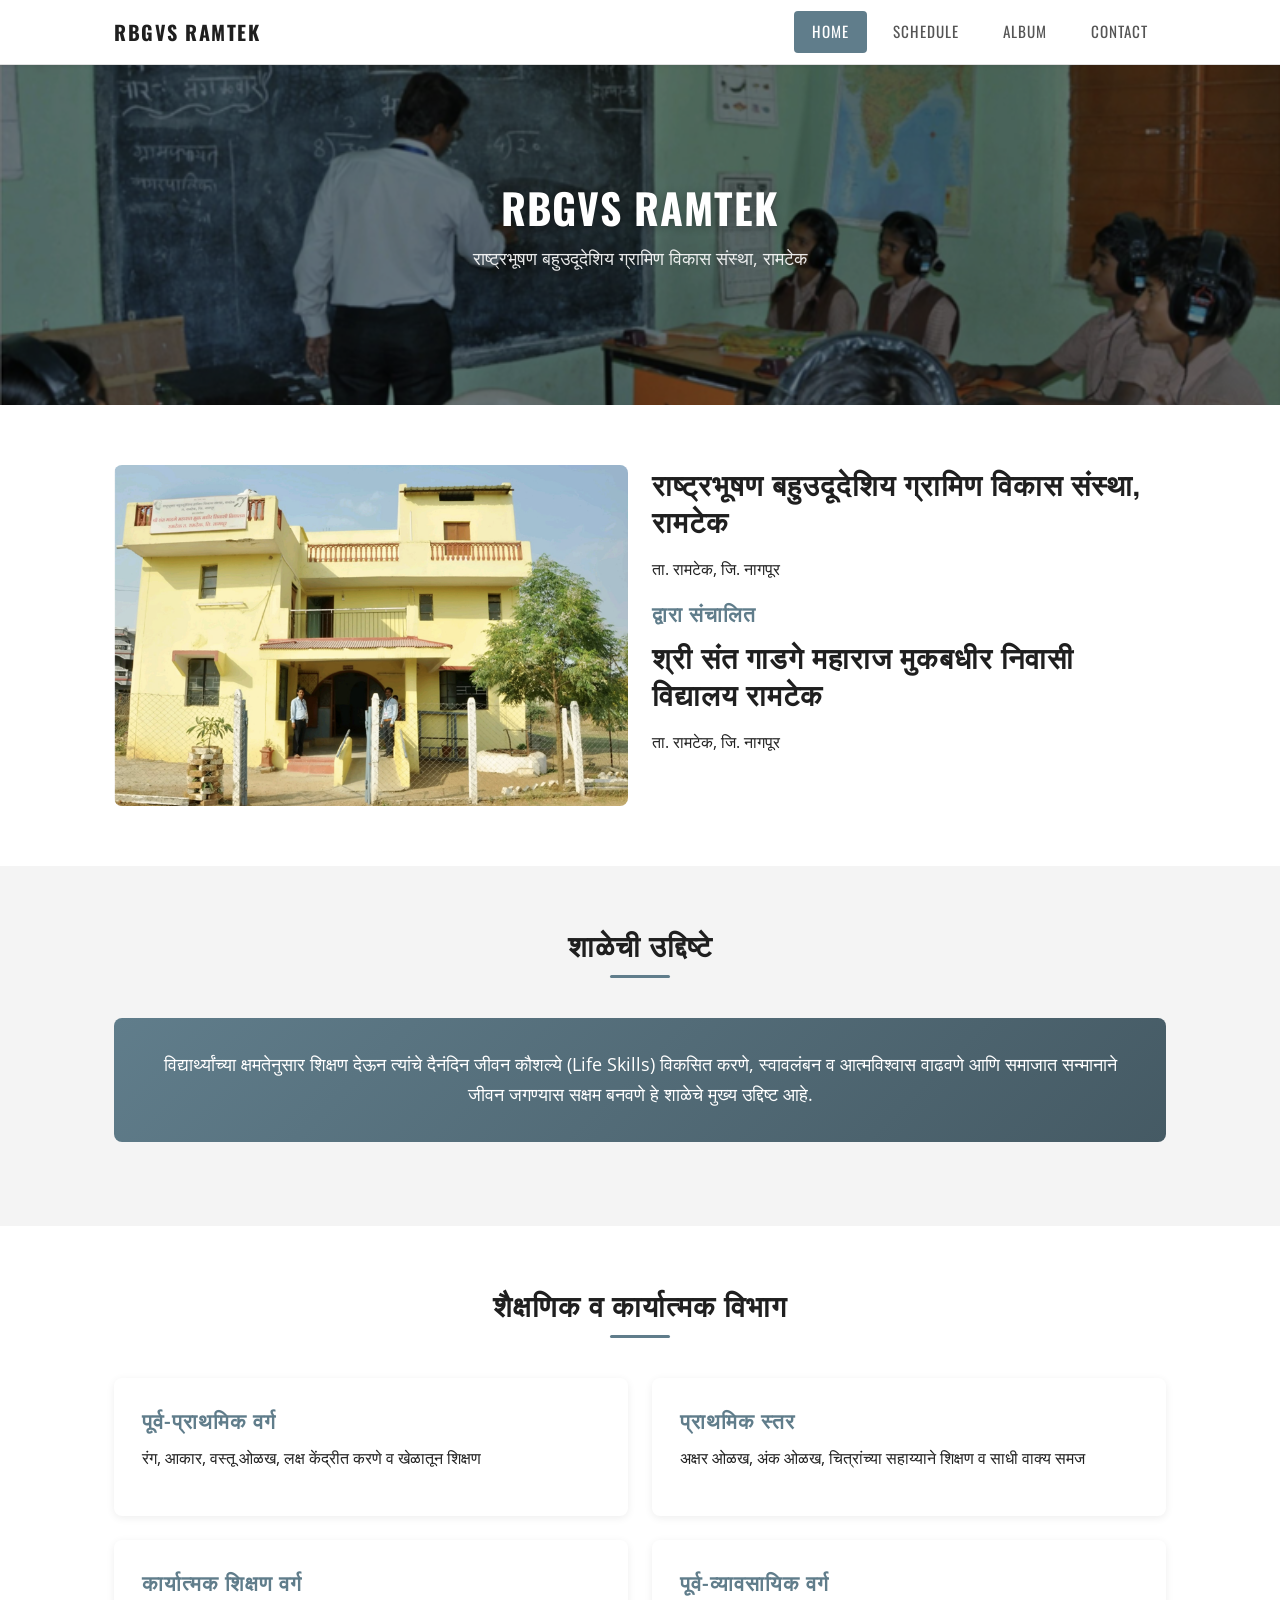
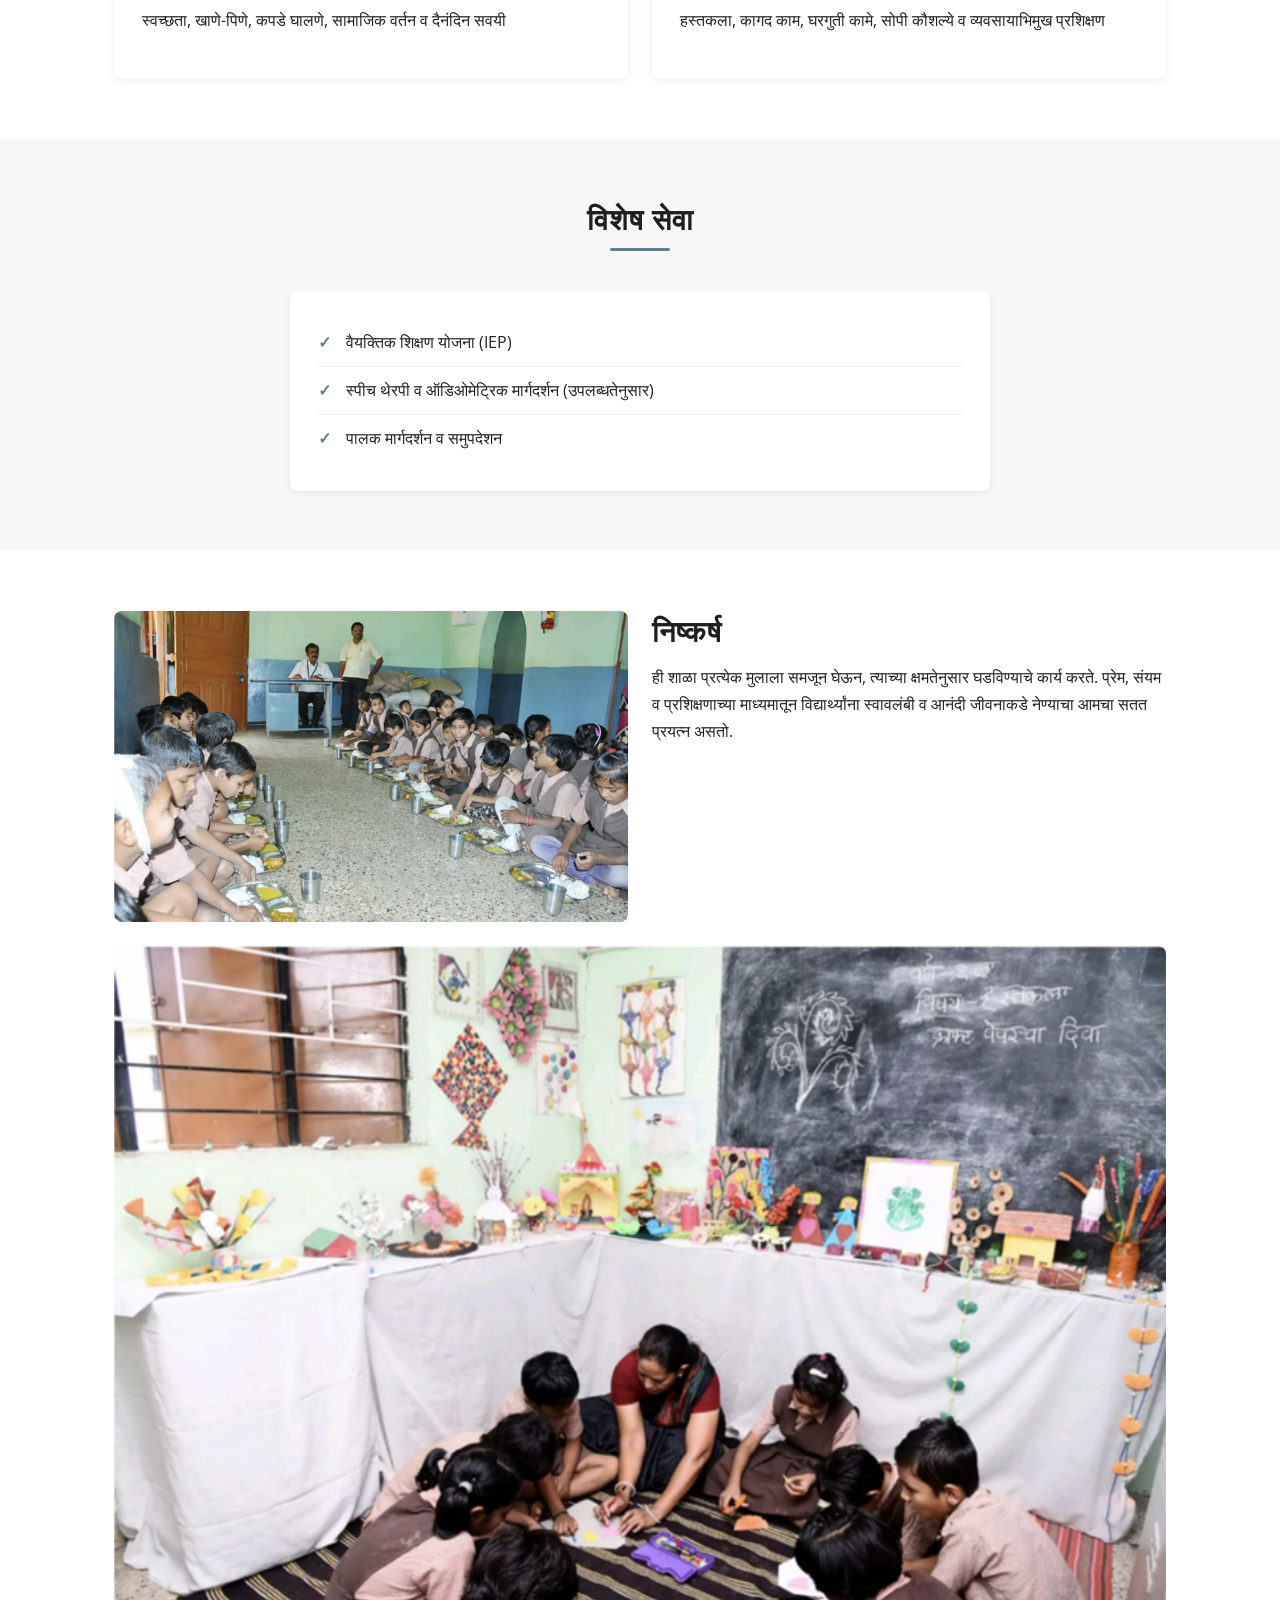
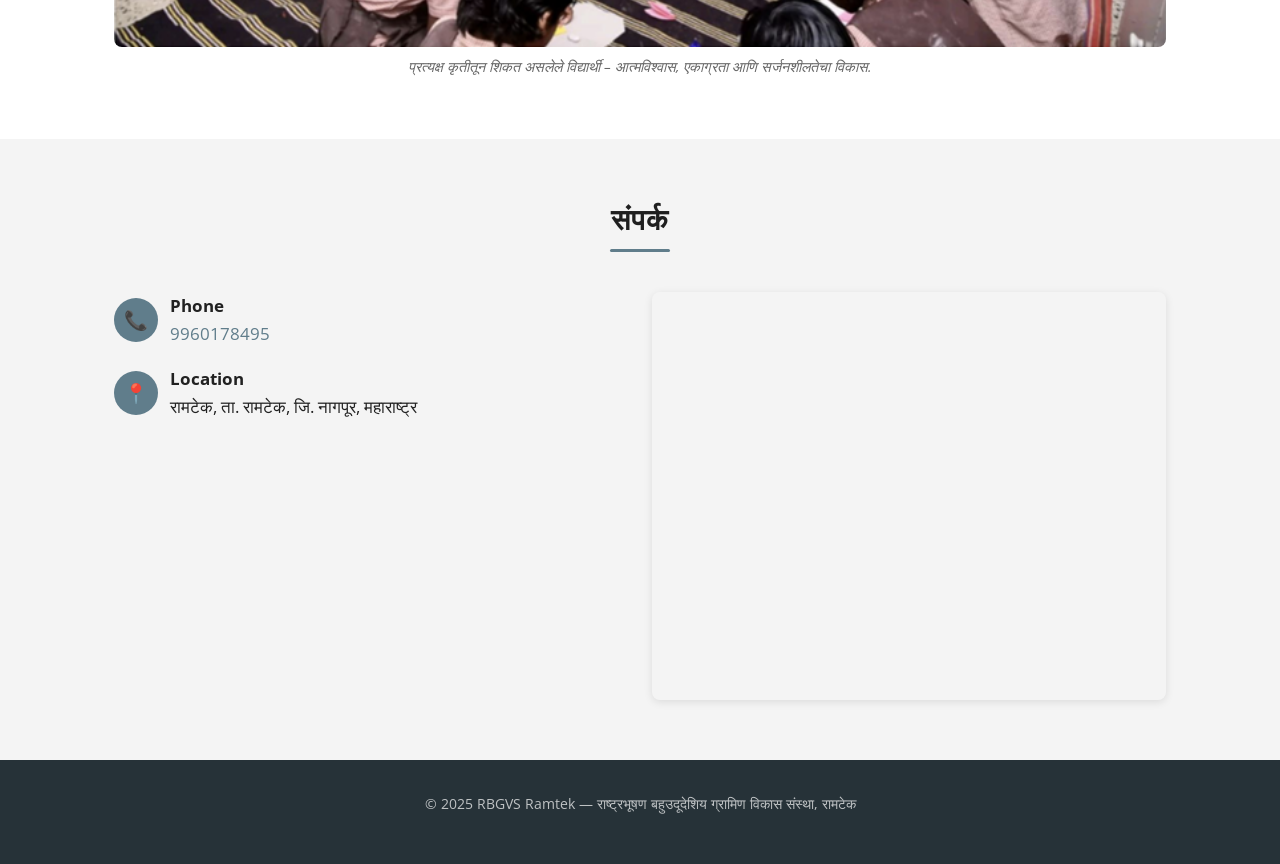
==== index.html @ 80c4b429 "init" ====
<!DOCTYPE html>
<html lang="mr">
<head>
  <meta charset="UTF-8">
  <meta name="viewport" content="width=device-width, initial-scale=1.0">
  <title>RBGVS Ramtek — Home</title>
  <meta name="description" content="राष्ट्रभूषण बहुउदूदेशिय ग्रामिण विकास संस्था, रामटेक — श्री संत गाडगे महाराज मुकबधीर निवासी विद्यालय">
  <meta property="og:title" content="RBGVS Ramtek">
  <meta property="og:image" content="https://lh3.googleusercontent.com/sitesv/[base64]w1280">
  <link rel="preconnect" href="https://fonts.googleapis.com">
  <link rel="preconnect" href="https://fonts.gstatic.com" crossorigin>
  <link href="https://fonts.googleapis.com/css2?family=Oswald:wght@400;600;700&family=Open+Sans:wght@400;600;700&display=swap" rel="stylesheet">
  <link rel="stylesheet" href="css/style.css">
</head>
<body>

  <!-- Navigation -->
  <nav class="navbar">
    <div class="container">
      <a href="index.html" class="navbar-brand">RBGVS Ramtek</a>
      <button class="nav-toggle" aria-label="Toggle navigation" onclick="document.querySelector('.nav-links').classList.toggle('open')">☰</button>
      <ul class="nav-links">
        <li><a href="index.html" class="active">Home</a></li>
        <li><a href="schedule.html">Schedule</a></li>
        <li><a href="album.html">Album</a></li>
        <li><a href="contact.html">Contact</a></li>
      </ul>
    </div>
  </nav>

  <!-- Hero Section -->
  <section class="hero" style="background-image: url('1.png');">
    <div class="hero-content">
      <h1>RBGVS Ramtek</h1>
      <p>राष्ट्रभूषण बहुउदूदेशिय ग्रामिण विकास संस्था, रामटेक</p>
    </div>
  </section>

  <!-- About Section -->
  <section class="section">
    <div class="container">
      <div class="grid-2">
        <div>
          <img src="2.png" alt="RBGVS Ramtek" style="border-radius: 8px;">
        </div>
        <div>
          <h2>राष्ट्रभूषण बहुउदूदेशिय ग्रामिण विकास संस्था, रामटेक</h2>
          <p>ता. रामटेक, जि. नागपूर</p>
          <h3 style="text-transform: none; color: #607D8B;">द्वारा संचालित</h3>
          <h2>श्री संत गाडगे महाराज मुकबधीर निवासी विद्यालय रामटेक</h2>
          <p>ता. रामटेक, जि. नागपूर</p>
        </div>
      </div>
    </div>
  </section>

  <!-- School Objectives -->
  <section class="section section--grey">
    <div class="container">
      <h2 class="section-title">शाळेची उद्दिष्टे</h2>
      <div class="highlight-box mb-3">
        <p style="font-size: 1.1rem; margin-bottom: 0;">
          विद्यार्थ्यांच्या क्षमतेनुसार शिक्षण देऊन त्यांचे दैनंदिन जीवन कौशल्ये (Life Skills) विकसित करणे, स्वावलंबन व आत्मविश्वास वाढवणे आणि समाजात सन्मानाने जीवन जगण्यास सक्षम बनवणे हे शाळेचे मुख्य उद्दिष्ट आहे.
        </p>
      </div>
    </div>
  </section>

  <!-- Academic & Functional Departments -->
  <section class="section">
    <div class="container">
      <h2 class="section-title">शैक्षणिक व कार्यात्मक विभाग</h2>
      <div class="grid-2">
        <div class="card">
          <h3>पूर्व-प्राथमिक वर्ग</h3>
          <p>रंग, आकार, वस्तू ओळख, लक्ष केंद्रीत करणे व खेळातून शिक्षण</p>
        </div>
        <div class="card">
          <h3>प्राथमिक स्तर</h3>
          <p>अक्षर ओळख, अंक ओळख, चित्रांच्या सहाय्याने शिक्षण व साधी वाक्य समज</p>
        </div>
        <div class="card">
          <h3>कार्यात्मक शिक्षण वर्ग</h3>
          <p>स्वच्छता, खाणे-पिणे, कपडे घालणे, सामाजिक वर्तन व दैनंदिन सवयी</p>
        </div>
        <div class="card">
          <h3>पूर्व-व्यावसायिक वर्ग</h3>
          <p>हस्तकला, कागद काम, घरगुती कामे, सोपी कौशल्ये व व्यवसायाभिमुख प्रशिक्षण</p>
        </div>
      </div>
    </div>
  </section>

  <!-- Special Services -->
  <section class="section section--light">
    <div class="container">
      <h2 class="section-title">विशेष सेवा</h2>
      <div class="card" style="max-width: 700px; margin: 0 auto;">
        <ul class="styled-list">
          <li>वैयक्तिक शिक्षण योजना (IEP)</li>
          <li>स्पीच थेरपी व ऑडिओमेट्रिक मार्गदर्शन (उपलब्धतेनुसार)</li>
          <li>पालक मार्गदर्शन व समुपदेशन</li>
        </ul>
      </div>
    </div>
  </section>

  <!-- Image + Conclusion -->
  <section class="section">
    <div class="container">
      <div class="grid-2">
        <div>
          <img src="3.png" alt="विद्यार्थी शिक्षण" style="border-radius: 8px;">
        </div>
        <div>
          <h2>निष्कर्ष</h2>
          <p>
            ही शाळा प्रत्येक मुलाला समजून घेऊन, त्याच्या क्षमतेनुसार घडविण्याचे कार्य करते. प्रेम, संयम व प्रशिक्षणाच्या माध्यमातून विद्यार्थ्यांना स्वावलंबी व आनंदी जीवनाकडे नेण्याचा आमचा सतत प्रयत्न असतो.
          </p>
        </div>
      </div>
      <div class="mt-3">
        <figure>
          <img src="4.png" alt="विद्यार्थी कृती" style="border-radius: 8px; width: 100%;">
          <figcaption class="gallery-caption">
            प्रत्यक्ष कृतीतून शिकत असलेले विद्यार्थी – आत्मविश्वास, एकाग्रता आणि सर्जनशीलतेचा विकास.
          </figcaption>
        </figure>
      </div>
    </div>
  </section>

  <!-- Contact & Map -->
  <section class="section section--grey">
    <div class="container">
      <h2 class="section-title">संपर्क</h2>
      <div class="grid-2">
        <div class="contact-info">
          <div class="contact-item">
            <span class="contact-icon">📞</span>
            <div>
              <strong>Phone</strong><br>
              <a href="tel:9960178495">9960178495</a>
            </div>
          </div>
          <div class="contact-item">
            <span class="contact-icon">📍</span>
            <div>
              <strong>Location</strong><br>
              रामटेक, ता. रामटेक, जि. नागपूर, महाराष्ट्र
            </div>
          </div>
        </div>
        <div class="map-container">
          <iframe src="https://maps.google.com/maps?hl=en-US&q=21.395477,79.309905&z=17&output=embed" allowfullscreen loading="lazy" referrerpolicy="no-referrer-when-downgrade"></iframe>
        </div>
      </div>
    </div>
  </section>

  <!-- Footer -->
  <footer class="footer">
    <div class="container">
      <p>&copy; 2025 RBGVS Ramtek — राष्ट्रभूषण बहुउदूदेशिय ग्रामिण विकास संस्था, रामटेक</p>
    </div>
  </footer>

</body>
</html>
---- css/style.css ----
/* ========================================
   RBGVS Ramtek — Static Site Stylesheet
   Theme: Impression (Google Sites recreation)
   Fonts: Oswald + Open Sans
   Primary Color: #607D8B (Blue Grey)
   ======================================== */

/* --- Reset & Base --- */
*, *::before, *::after {
  box-sizing: border-box;
  margin: 0;
  padding: 0;
}

html {
  scroll-behavior: smooth;
}

body {
  font-family: 'Open Sans', Arial, sans-serif;
  font-size: 16px;
  line-height: 1.7;
  color: #212121;
  background-color: #fff;
}

a {
  color: #607D8B;
  text-decoration: none;
  transition: color 0.2s;
}

a:hover {
  color: #455A64;
  text-decoration: underline;
}

img {
  max-width: 100%;
  height: auto;
  display: block;
}

/* --- Typography --- */
h1, h2, h3, h4, h5 {
  font-family: 'Oswald', Arial, sans-serif;
  text-transform: uppercase;
  letter-spacing: 1px;
  color: #1F1F1F;
  line-height: 1.3;
}

h1 { font-size: 2.4rem; font-weight: 700; }
h2 { font-size: 1.8rem; font-weight: 600; margin-bottom: 1rem; }
h3 { font-size: 1.3rem; font-weight: 600; margin-bottom: 0.75rem; }

p {
  margin-bottom: 1rem;
}

/* --- Layout --- */
.container {
  max-width: 1100px;
  margin: 0 auto;
  padding: 0 24px;
}

/* --- Navigation --- */
.navbar {
  background-color: #fff;
  border-bottom: 1px solid #e0e0e0;
  position: sticky;
  top: 0;
  z-index: 100;
  box-shadow: 0 2px 4px rgba(0,0,0,0.06);
}

.navbar .container {
  display: flex;
  align-items: center;
  justify-content: space-between;
  height: 64px;
}

.navbar-brand {
  font-family: 'Oswald', Arial, sans-serif;
  font-size: 1.25rem;
  font-weight: 700;
  text-transform: uppercase;
  letter-spacing: 1.5px;
  color: #1F1F1F;
}

.navbar-brand:hover {
  color: #607D8B;
  text-decoration: none;
}

.nav-links {
  display: flex;
  list-style: none;
  gap: 8px;
}

.nav-links a {
  display: block;
  padding: 8px 18px;
  font-family: 'Oswald', Arial, sans-serif;
  font-size: 0.95rem;
  font-weight: 400;
  text-transform: uppercase;
  letter-spacing: 1px;
  color: #555;
  border-radius: 4px;
  transition: background 0.2s, color 0.2s;
}

.nav-links a:hover,
.nav-links a.active {
  background-color: #607D8B;
  color: #fff;
  text-decoration: none;
}

/* Mobile nav toggle */
.nav-toggle {
  display: none;
  background: none;
  border: none;
  font-size: 1.6rem;
  cursor: pointer;
  color: #1F1F1F;
  padding: 4px;
}

/* --- Hero Section --- */
.hero {
  position: relative;
  min-height: 340px;
  display: flex;
  align-items: center;
  justify-content: center;
  text-align: center;
  background-size: cover;
  background-position: center;
  overflow: hidden;
}

.hero::before {
  content: '';
  position: absolute;
  inset: 0;
  background: rgba(0,0,0,0.5);
}

.hero-content {
  position: relative;
  z-index: 1;
  padding: 40px 24px;
  max-width: 800px;
}

.hero h1 {
  color: #fff;
  font-size: 2.6rem;
  margin-bottom: 0.5rem;
  text-shadow: 0 2px 8px rgba(0,0,0,0.3);
}

.hero p {
  color: rgba(255,255,255,0.9);
  font-size: 1.15rem;
}

/* --- Sections --- */
.section {
  padding: 60px 0;
}

.section--grey {
  background-color: #F4F4F4;
}

.section--light {
  background-color: #F7F7F7;
}

.section-title {
  text-align: center;
  margin-bottom: 2.5rem;
  position: relative;
}

.section-title::after {
  content: '';
  display: block;
  width: 60px;
  height: 3px;
  background: #607D8B;
  margin: 12px auto 0;
  border-radius: 2px;
}

/* --- Cards / Boxes --- */
.card {
  background: #fff;
  border-radius: 8px;
  padding: 28px;
  box-shadow: 0 2px 8px rgba(0,0,0,0.07);
  transition: transform 0.2s, box-shadow 0.2s;
}

.card:hover {
  transform: translateY(-2px);
  box-shadow: 0 4px 16px rgba(0,0,0,0.1);
}

.card h3 {
  color: #607D8B;
}

/* --- Grid Layouts --- */
.grid-2 {
  display: grid;
  grid-template-columns: repeat(2, 1fr);
  gap: 24px;
}

.grid-3 {
  display: grid;
  grid-template-columns: repeat(3, 1fr);
  gap: 24px;
}

/* --- Image Gallery --- */
.gallery {
  display: grid;
  grid-template-columns: repeat(auto-fill, minmax(280px, 1fr));
  gap: 20px;
}

.gallery img {
  width: 100%;
  height: 240px;
  object-fit: cover;
  border-radius: 8px;
  box-shadow: 0 2px 8px rgba(0,0,0,0.1);
  transition: transform 0.3s;
}

.gallery img:hover {
  transform: scale(1.02);
}

.gallery-caption {
  text-align: center;
  font-size: 0.9rem;
  color: #666;
  margin-top: 8px;
  font-style: italic;
}

/* --- Table --- */
.schedule-table {
  width: 100%;
  border-collapse: collapse;
  background: #fff;
  border-radius: 8px;
  overflow: hidden;
  box-shadow: 0 2px 8px rgba(0,0,0,0.07);
}

.schedule-table thead {
  background: #607D8B;
  color: #fff;
}

.schedule-table th,
.schedule-table td {
  padding: 14px 20px;
  text-align: left;
  font-size: 0.95rem;
}

.schedule-table th {
  font-family: 'Oswald', Arial, sans-serif;
  font-weight: 600;
  text-transform: uppercase;
  letter-spacing: 1px;
  font-size: 0.9rem;
}

.schedule-table tbody tr {
  border-bottom: 1px solid #eee;
  transition: background 0.15s;
}

.schedule-table tbody tr:last-child {
  border-bottom: none;
}

.schedule-table tbody tr:hover {
  background-color: #f5f8fa;
}

/* --- Map --- */
.map-container {
  border-radius: 8px;
  overflow: hidden;
  box-shadow: 0 2px 8px rgba(0,0,0,0.1);
}

.map-container iframe {
  width: 100%;
  height: 400px;
  border: 0;
}

/* --- Contact Info --- */
.contact-info {
  display: flex;
  flex-direction: column;
  gap: 16px;
}

.contact-item {
  display: flex;
  align-items: center;
  gap: 12px;
  font-size: 1.05rem;
}

.contact-icon {
  width: 44px;
  height: 44px;
  border-radius: 50%;
  background: #607D8B;
  color: #fff;
  display: flex;
  align-items: center;
  justify-content: center;
  flex-shrink: 0;
  font-size: 1.2rem;
}

/* --- Footer --- */
.footer {
  background: #263238;
  color: rgba(255,255,255,0.7);
  text-align: center;
  padding: 32px 24px;
  font-size: 0.9rem;
}

.footer a {
  color: rgba(255,255,255,0.9);
}

.footer a:hover {
  color: #fff;
}

/* --- Utility --- */
.text-center { text-align: center; }
.mt-1 { margin-top: 8px; }
.mt-2 { margin-top: 16px; }
.mt-3 { margin-top: 24px; }
.mb-2 { margin-bottom: 16px; }
.mb-3 { margin-bottom: 24px; }

/* --- Highlight Box --- */
.highlight-box {
  background: linear-gradient(135deg, #607D8B 0%, #455A64 100%);
  color: #fff;
  padding: 32px;
  border-radius: 8px;
  text-align: center;
}

.highlight-box h2,
.highlight-box h3 {
  color: #fff;
}

/* --- List Styled --- */
.styled-list {
  list-style: none;
  padding: 0;
}

.styled-list li {
  padding: 10px 0 10px 28px;
  position: relative;
  border-bottom: 1px solid #eee;
}

.styled-list li:last-child {
  border-bottom: none;
}

.styled-list li::before {
  content: '✓';
  position: absolute;
  left: 0;
  color: #607D8B;
  font-weight: 700;
}

/* --- Responsive --- */
@media (max-width: 768px) {
  .hero { min-height: 260px; }
  .hero h1 { font-size: 1.8rem; }
  h1 { font-size: 1.8rem; }
  h2 { font-size: 1.4rem; }

  .grid-2,
  .grid-3 {
    grid-template-columns: 1fr;
  }

  .nav-links {
    display: none;
    flex-direction: column;
    position: absolute;
    top: 64px;
    left: 0;
    right: 0;
    background: #fff;
    border-bottom: 1px solid #e0e0e0;
    padding: 16px;
    box-shadow: 0 4px 8px rgba(0,0,0,0.1);
  }

  .nav-links.open {
    display: flex;
  }

  .nav-toggle {
    display: block;
  }

  .section {
    padding: 40px 0;
  }

  .schedule-table th,
  .schedule-table td {
    padding: 10px 12px;
    font-size: 0.85rem;
  }
}
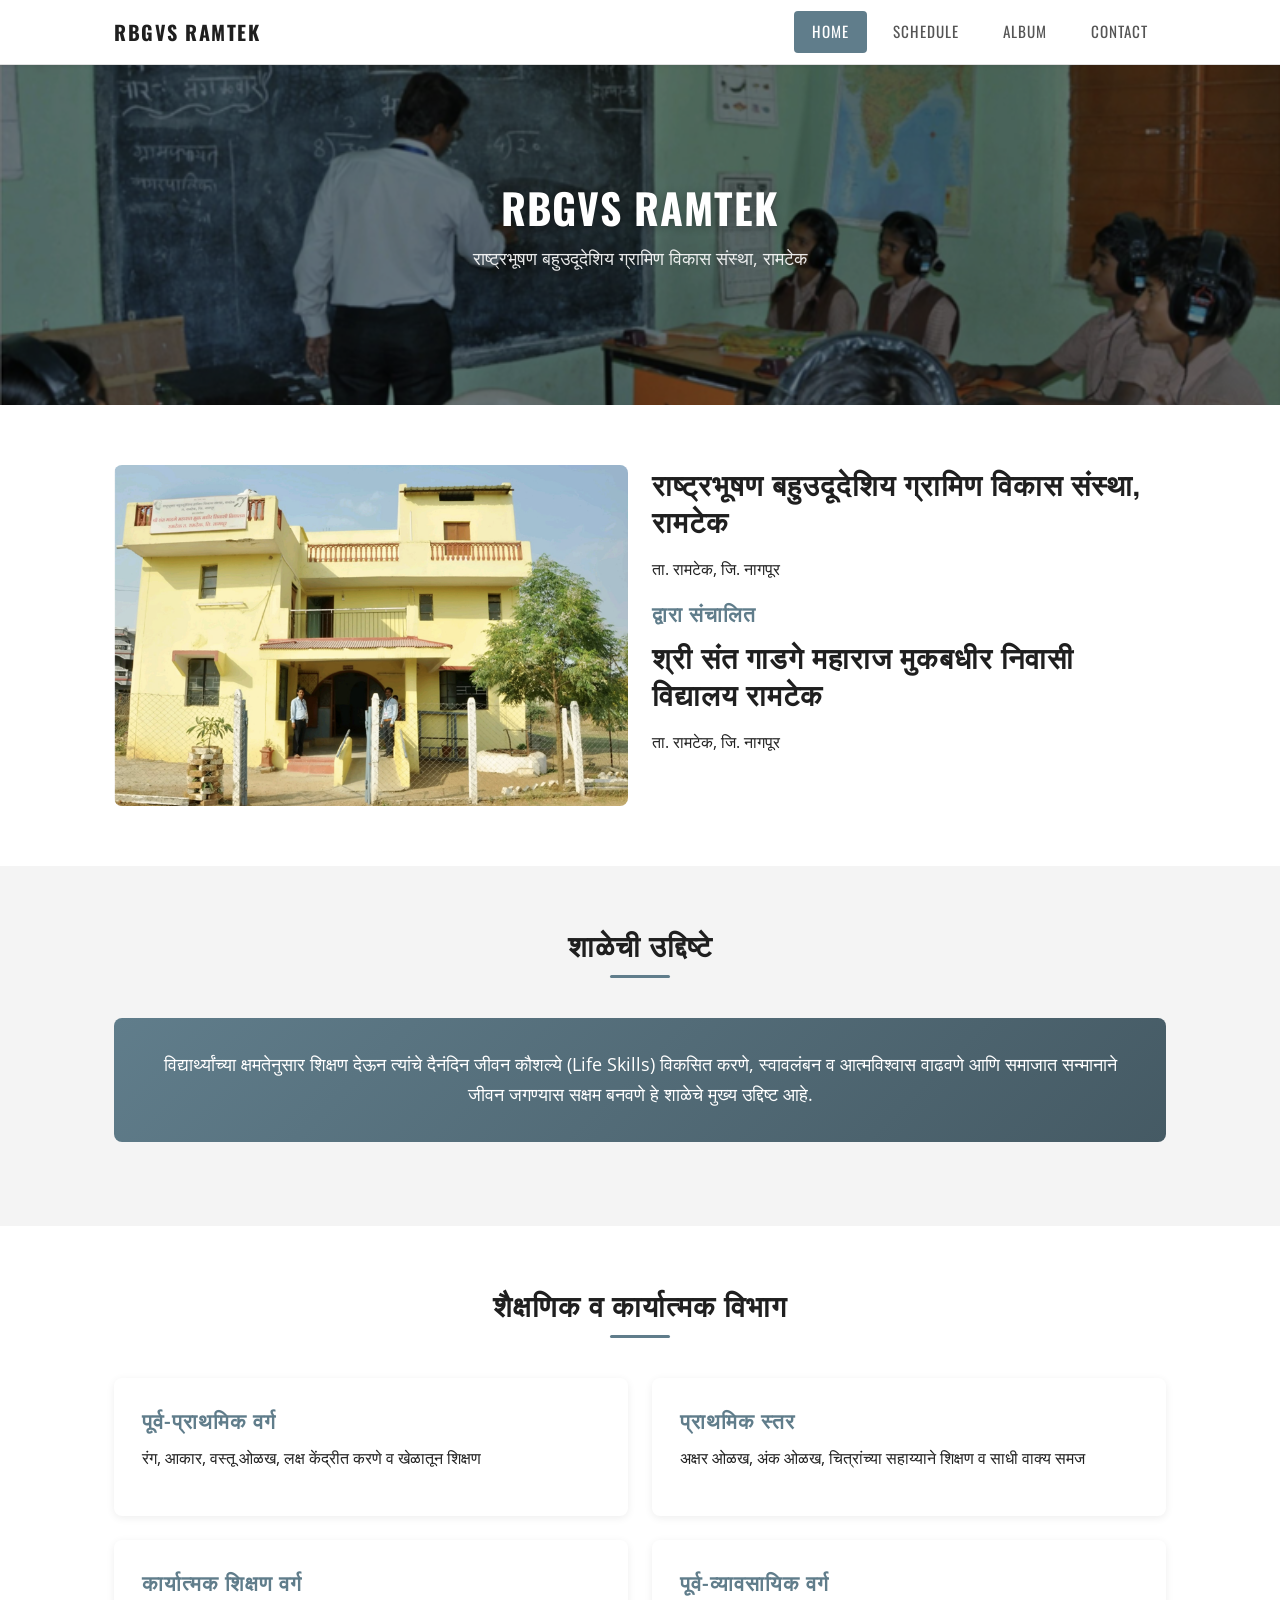
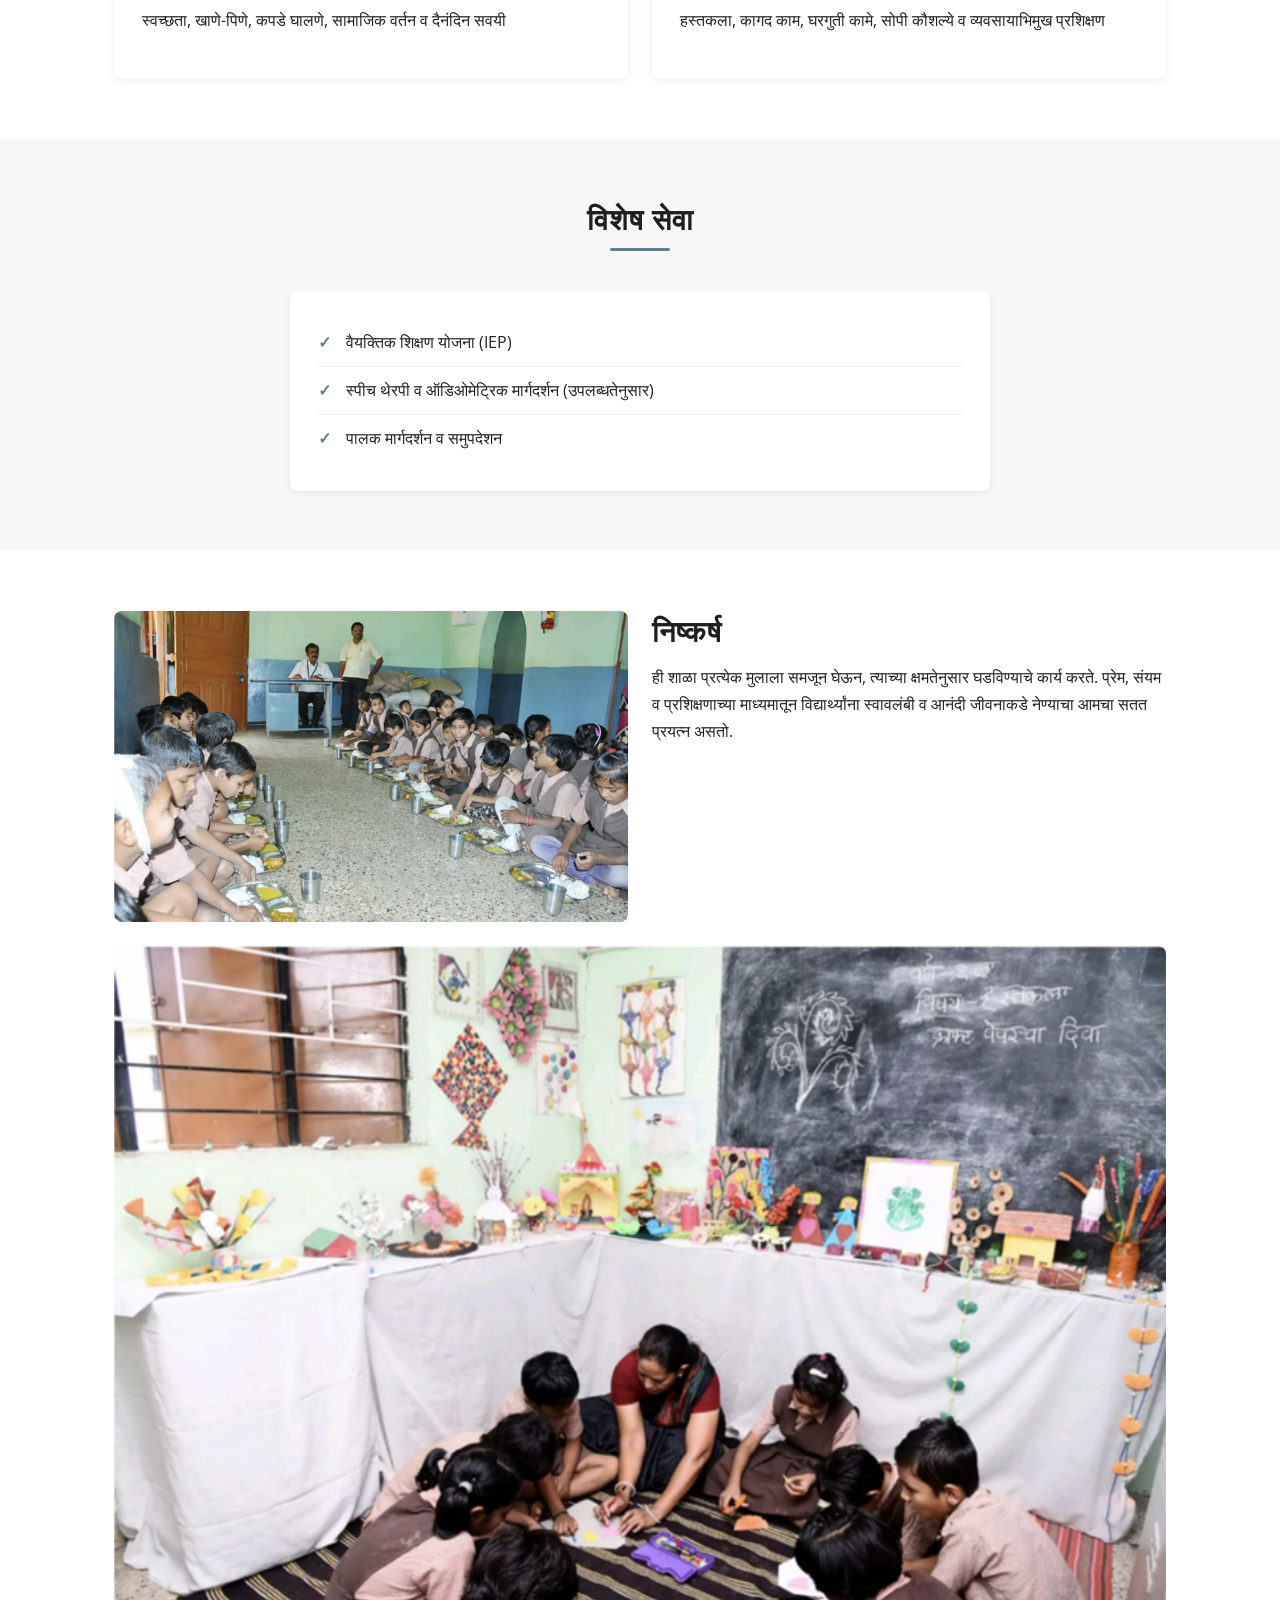
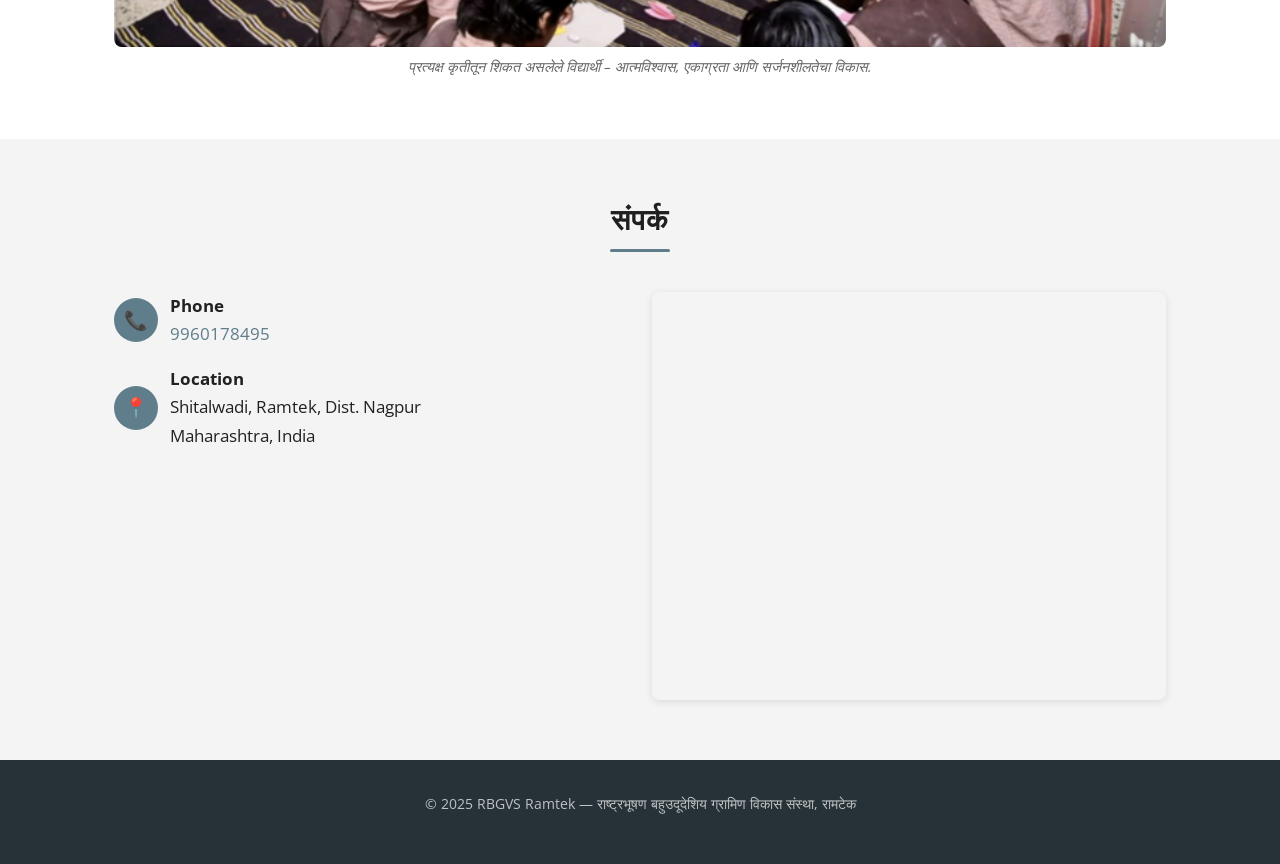
==== commit 4d843d2b: "feat: Add favicon, reformat HTML for readability, and update contact page address." ====
--- a/index.html
+++ b/index.html
@@ -1,24 +1,32 @@
 <!DOCTYPE html>
 <html lang="mr">
+
 <head>
   <meta charset="UTF-8">
   <meta name="viewport" content="width=device-width, initial-scale=1.0">
   <title>RBGVS Ramtek — Home</title>
-  <meta name="description" content="राष्ट्रभूषण बहुउदूदेशिय ग्रामिण विकास संस्था, रामटेक — श्री संत गाडगे महाराज मुकबधीर निवासी विद्यालय">
+  <meta name="description"
+    content="राष्ट्रभूषण बहुउदूदेशिय ग्रामिण विकास संस्था, रामटेक — श्री संत गाडगे महाराज मुकबधीर निवासी विद्यालय">
   <meta property="og:title" content="RBGVS Ramtek">
-  <meta property="og:image" content="https://lh3.googleusercontent.com/sitesv/[base64]w1280">
+  <meta property="og:image"
+    content="https://lh3.googleusercontent.com/sitesv/[base64]w1280">
   <link rel="preconnect" href="https://fonts.googleapis.com">
   <link rel="preconnect" href="https://fonts.gstatic.com" crossorigin>
-  <link href="https://fonts.googleapis.com/css2?family=Oswald:wght@400;600;700&family=Open+Sans:wght@400;600;700&display=swap" rel="stylesheet">
+  <link
+    href="https://fonts.googleapis.com/css2?family=Oswald:wght@400;600;700&family=Open+Sans:wght@400;600;700&display=swap"
+    rel="stylesheet">
+  <link rel="icon" type="image/png" href="2.png">
   <link rel="stylesheet" href="css/style.css">
 </head>
+
 <body>
 
   <!-- Navigation -->
   <nav class="navbar">
     <div class="container">
       <a href="index.html" class="navbar-brand">RBGVS Ramtek</a>
-      <button class="nav-toggle" aria-label="Toggle navigation" onclick="document.querySelector('.nav-links').classList.toggle('open')">☰</button>
+      <button class="nav-toggle" aria-label="Toggle navigation"
+        onclick="document.querySelector('.nav-links').classList.toggle('open')">☰</button>
       <ul class="nav-links">
         <li><a href="index.html" class="active">Home</a></li>
         <li><a href="schedule.html">Schedule</a></li>
@@ -60,7 +68,8 @@
       <h2 class="section-title">शाळेची उद्दिष्टे</h2>
       <div class="highlight-box mb-3">
         <p style="font-size: 1.1rem; margin-bottom: 0;">
-          विद्यार्थ्यांच्या क्षमतेनुसार शिक्षण देऊन त्यांचे दैनंदिन जीवन कौशल्ये (Life Skills) विकसित करणे, स्वावलंबन व आत्मविश्वास वाढवणे आणि समाजात सन्मानाने जीवन जगण्यास सक्षम बनवणे हे शाळेचे मुख्य उद्दिष्ट आहे.
+          विद्यार्थ्यांच्या क्षमतेनुसार शिक्षण देऊन त्यांचे दैनंदिन जीवन कौशल्ये (Life Skills) विकसित करणे, स्वावलंबन व
+          आत्मविश्वास वाढवणे आणि समाजात सन्मानाने जीवन जगण्यास सक्षम बनवणे हे शाळेचे मुख्य उद्दिष्ट आहे.
         </p>
       </div>
     </div>
@@ -115,7 +124,8 @@
         <div>
           <h2>निष्कर्ष</h2>
           <p>
-            ही शाळा प्रत्येक मुलाला समजून घेऊन, त्याच्या क्षमतेनुसार घडविण्याचे कार्य करते. प्रेम, संयम व प्रशिक्षणाच्या माध्यमातून विद्यार्थ्यांना स्वावलंबी व आनंदी जीवनाकडे नेण्याचा आमचा सतत प्रयत्न असतो.
+            ही शाळा प्रत्येक मुलाला समजून घेऊन, त्याच्या क्षमतेनुसार घडविण्याचे कार्य करते. प्रेम, संयम व प्रशिक्षणाच्या
+            माध्यमातून विद्यार्थ्यांना स्वावलंबी व आनंदी जीवनाकडे नेण्याचा आमचा सतत प्रयत्न असतो.
           </p>
         </div>
       </div>
@@ -147,12 +157,14 @@
             <span class="contact-icon">📍</span>
             <div>
               <strong>Location</strong><br>
-              रामटेक, ता. रामटेक, जि. नागपूर, महाराष्ट्र
+              Shitalwadi, Ramtek, Dist. Nagpur<br>
+              Maharashtra, India
             </div>
           </div>
         </div>
         <div class="map-container">
-          <iframe src="https://maps.google.com/maps?hl=en-US&q=21.395477,79.309905&z=17&output=embed" allowfullscreen loading="lazy" referrerpolicy="no-referrer-when-downgrade"></iframe>
+          <iframe src="https://maps.google.com/maps?hl=en-US&q=21.395477,79.309905&z=17&output=embed" allowfullscreen
+            loading="lazy" referrerpolicy="no-referrer-when-downgrade"></iframe>
         </div>
       </div>
     </div>
@@ -166,4 +178,5 @@
   </footer>
 
 </body>
-</html>
+
+</html>
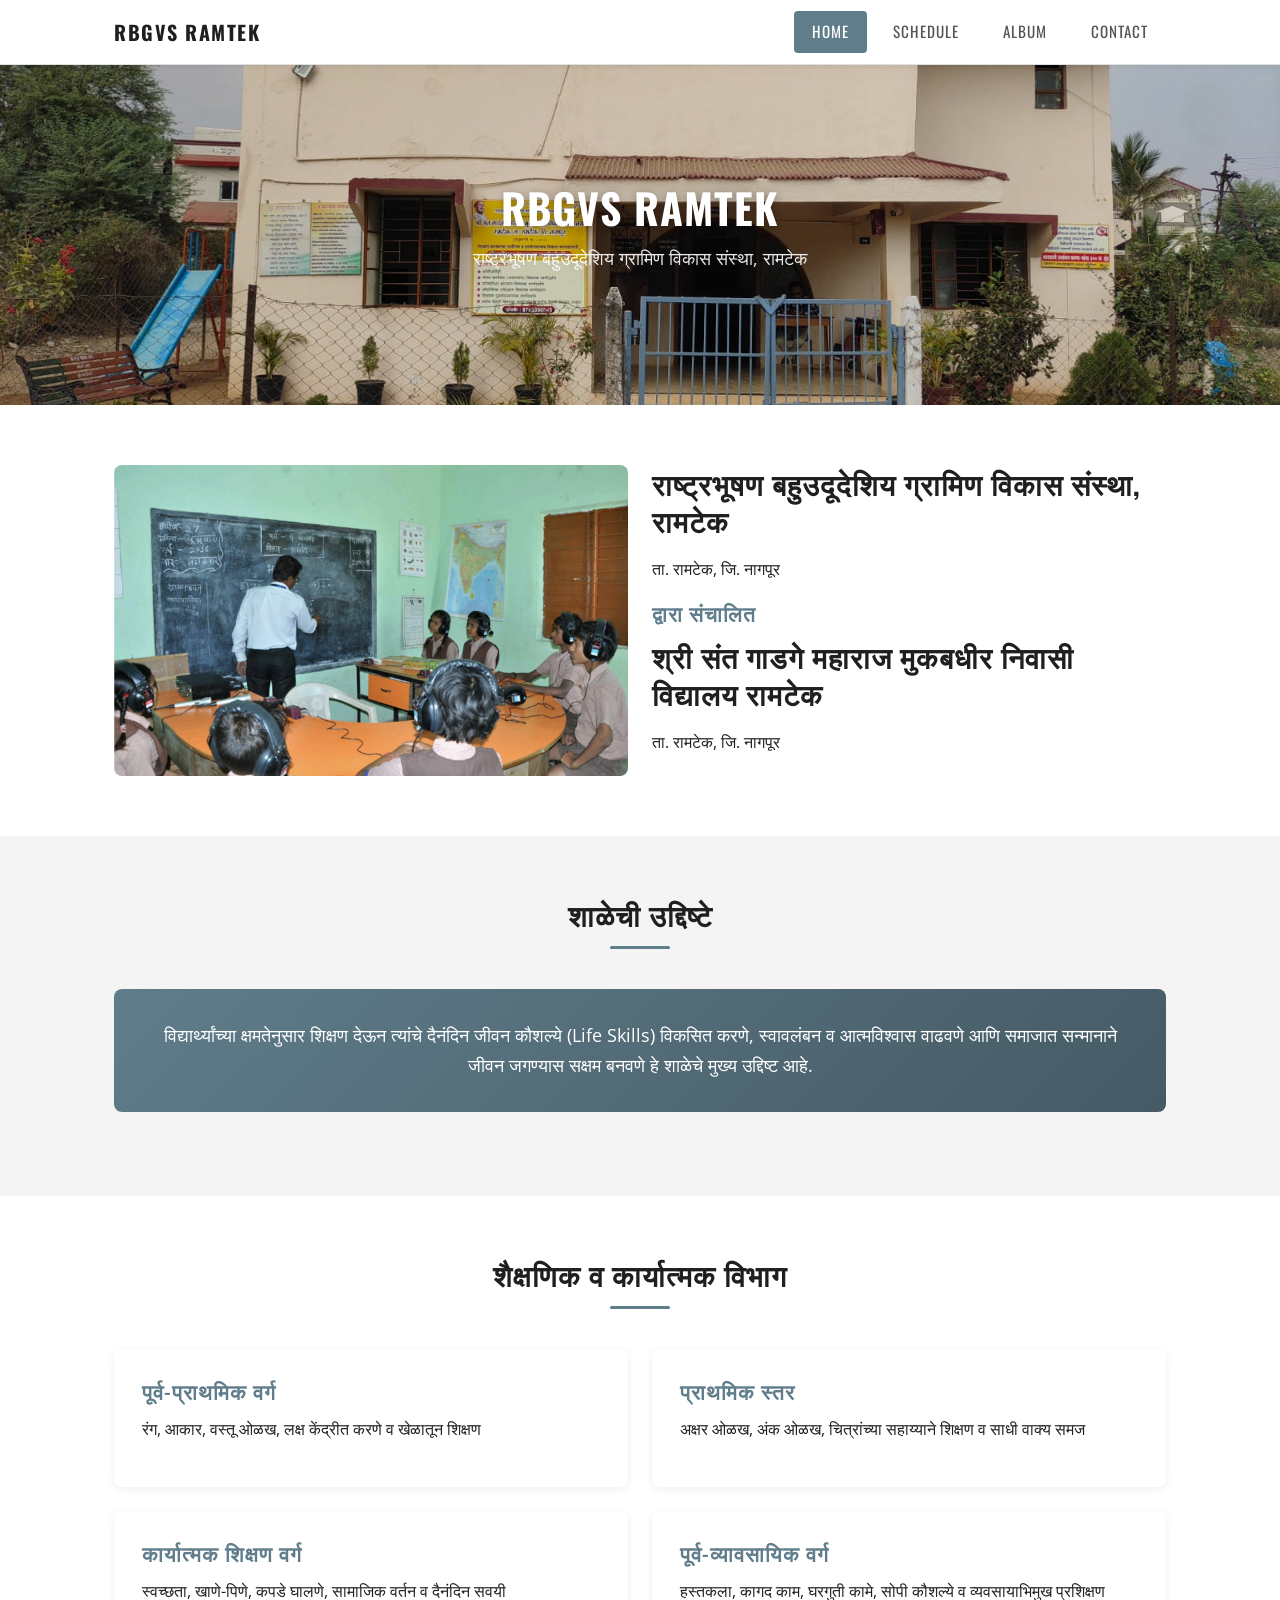
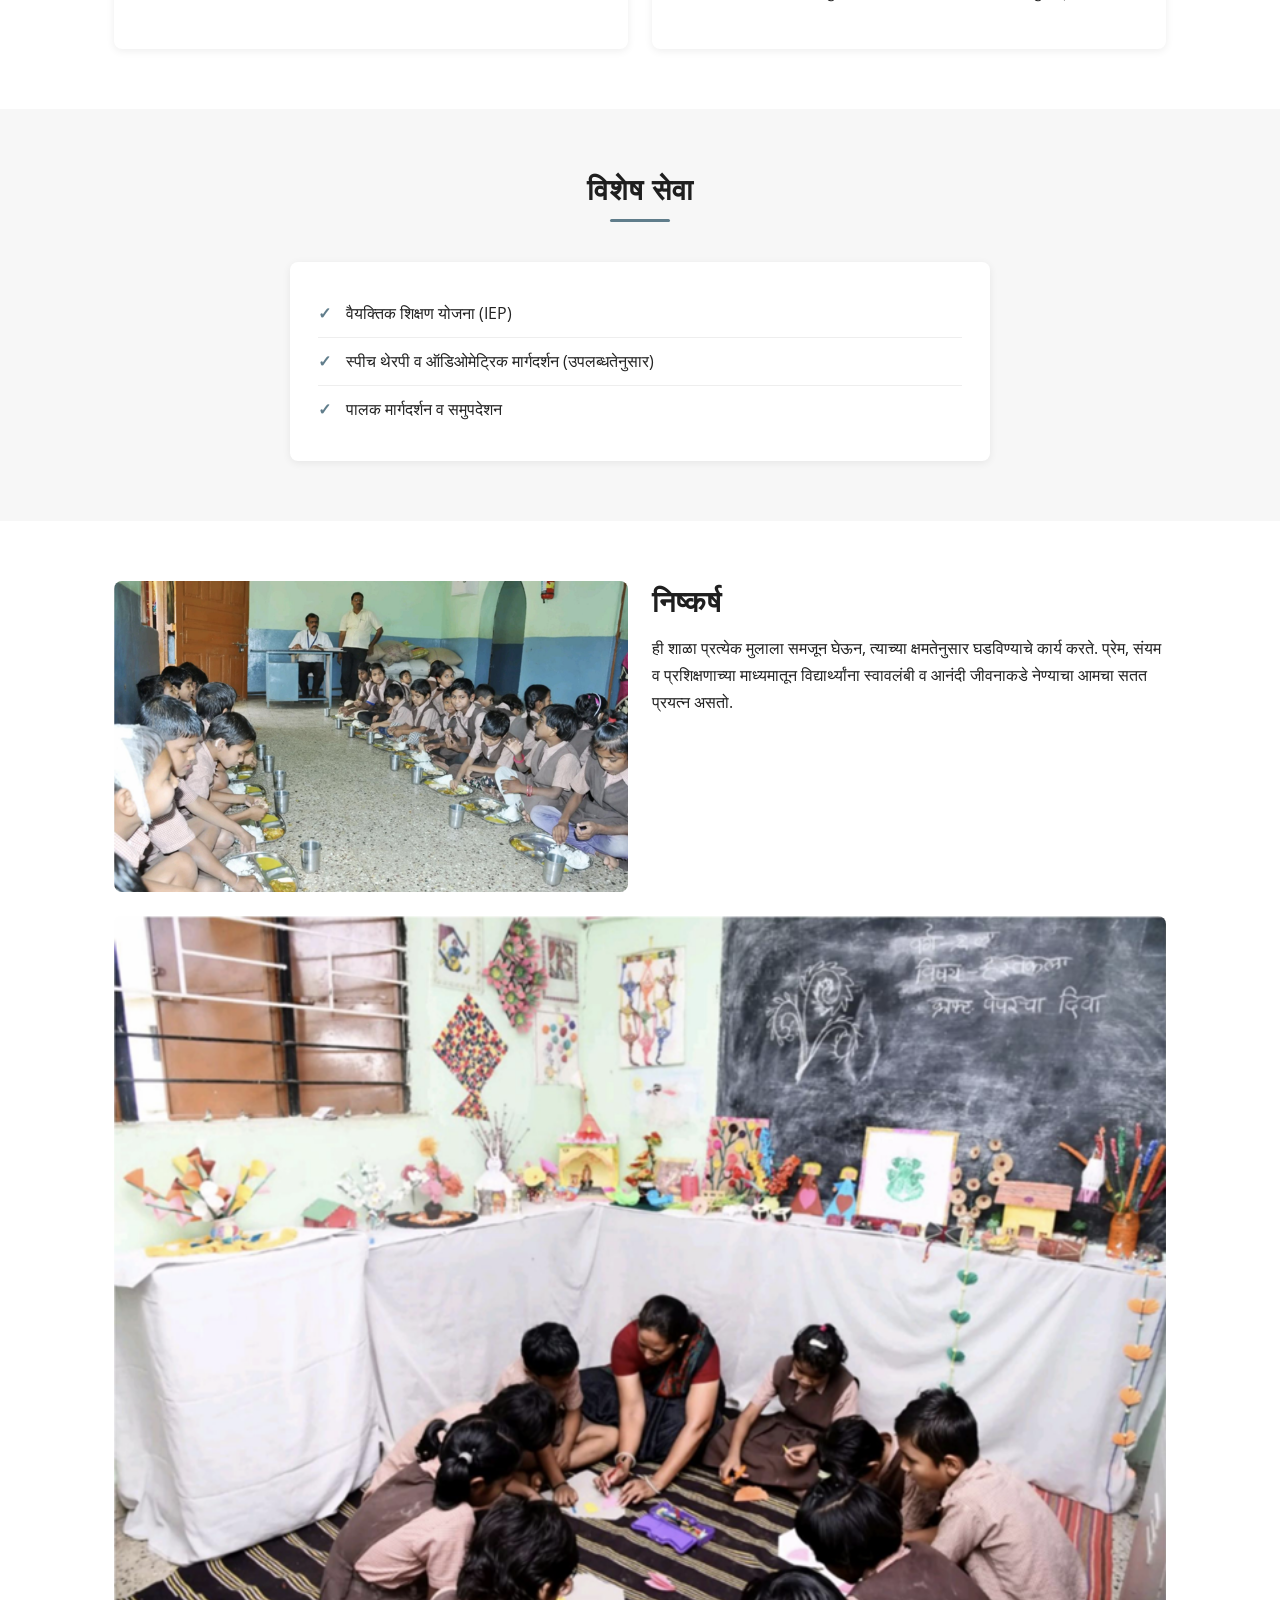
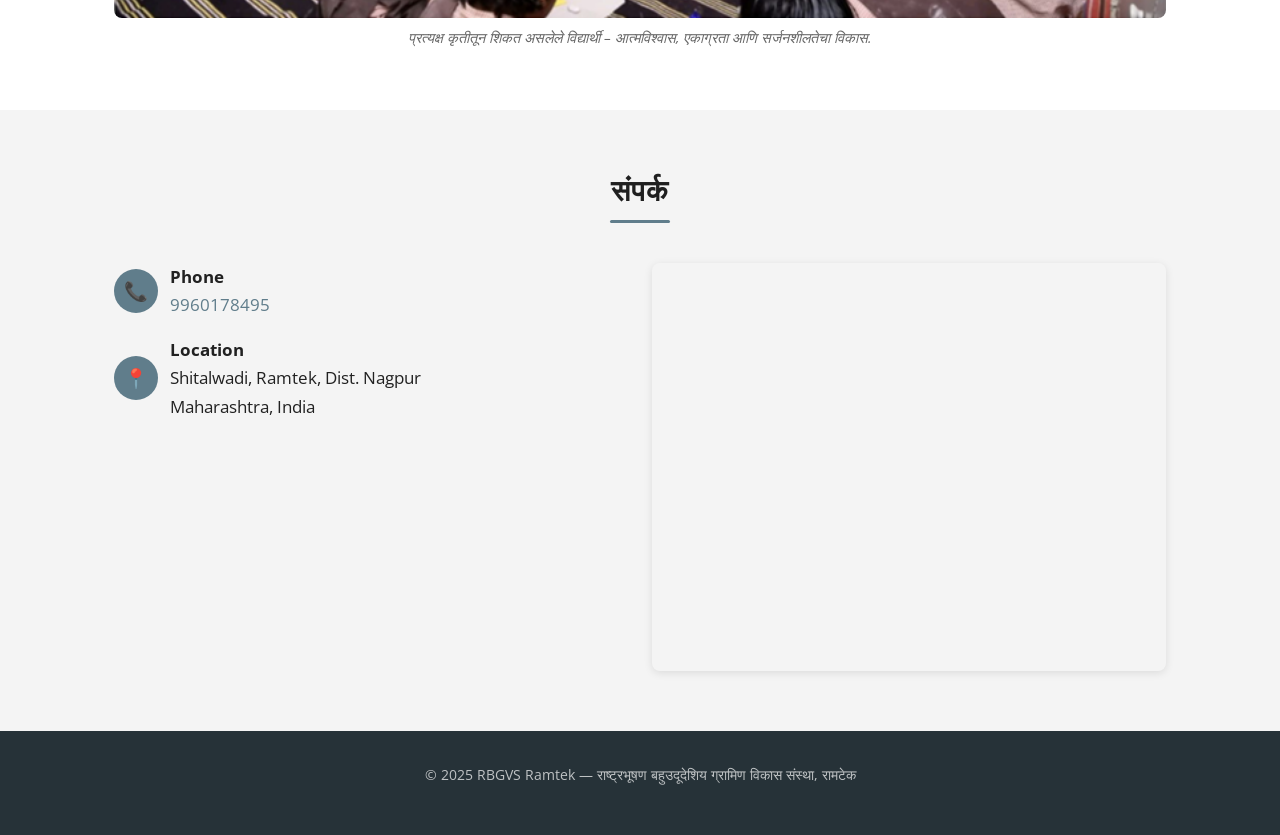
==== commit 57cca3a4: "Refactor code structure for improved readability and maintainability" ====
--- a/index.html
+++ b/index.html
@@ -15,7 +15,7 @@
   <link
     href="https://fonts.googleapis.com/css2?family=Oswald:wght@400;600;700&family=Open+Sans:wght@400;600;700&display=swap"
     rel="stylesheet">
-  <link rel="icon" type="image/png" href="2.png">
+  <link rel="icon" type="image/png" href="main.png">
   <link rel="stylesheet" href="css/style.css">
 </head>
 
@@ -37,7 +37,7 @@
   </nav>
 
   <!-- Hero Section -->
-  <section class="hero" style="background-image: url('1.png');">
+  <section class="hero" style="background-image: url('main.png');">
     <div class="hero-content">
       <h1>RBGVS Ramtek</h1>
       <p>राष्ट्रभूषण बहुउदूदेशिय ग्रामिण विकास संस्था, रामटेक</p>
@@ -49,7 +49,7 @@
     <div class="container">
       <div class="grid-2">
         <div>
-          <img src="2.png" alt="RBGVS Ramtek" style="border-radius: 8px;">
+          <img src="1.png" alt="RBGVS Ramtek" style="border-radius: 8px;">
         </div>
         <div>
           <h2>राष्ट्रभूषण बहुउदूदेशिय ग्रामिण विकास संस्था, रामटेक</h2>
--- a/css/style.css
+++ b/css/style.css
@@ -150,7 +150,7 @@
   content: '';
   position: absolute;
   inset: 0;
-  background: rgba(0,0,0,0.5);
+  background: rgba(0,0,0,0.15);
 }
 
 .hero-content {
